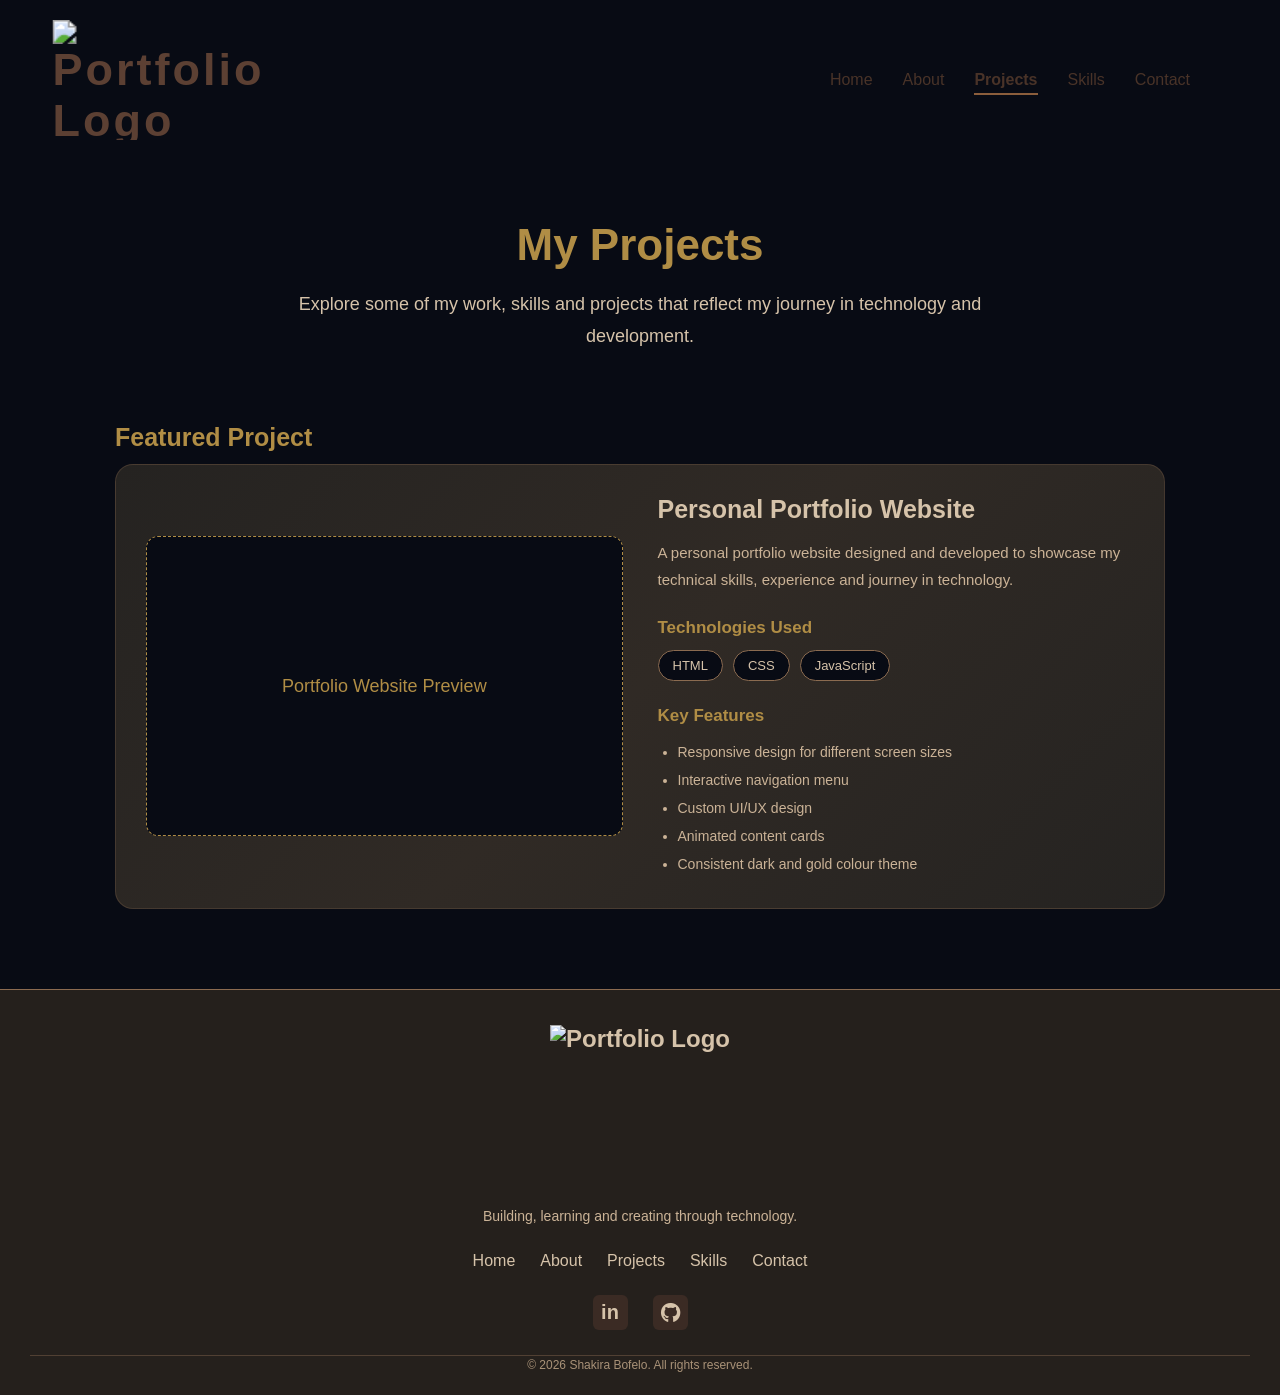
==== projects.html @ a706d474 "Add files via upload" ====
<!DOCTYPE html>
<html lang="en">
<head>
    <meta charset="UTF-8">
    <meta name="viewport" content="width=device-width, initial-scale=1.0">
    <title>Projects | My Portfolio</title>
    <link rel="stylesheet" href="style.css">
    <link rel="stylesheet" href="https://cdnjs.cloudflare.com/ajax/libs/font-awesome/6.5.1/css/all.min.css">
</head>

<body>

    <!-- Navigation -->
  <header class="site-header">

    <nav class="navbar">

      <a href="index.html" class="logo">
        <img src="images/Navy_Blue_Minimalist_Aesthetic_Modern_Elegant_Curved_Text_Brand_Business_Circular_Logo___2_-removebg-preview.png"
             alt="Portfolio Logo">
      </a>

      <button class="menu-toggle" aria-label="Open navigation menu"
              aria-expanded="false">
        <span></span>
        <span></span>
        <span></span>
      </button>

      <ul class="nav-links">
        <li><a href="index.html">Home</a></li>
        <li><a href="about.html">About</a></li>
        <li><a href="projects.html" class="active">Projects</a></li>
        <li><a href="skills.html" >Skills</a></li>
        <li><a href="contact.html">Contact</a></li>
      </ul>

    </nav>

  </header>
    <!-- Main Content -->
    <main>

        <!-- Projects Introduction -->
        <section class="projects-intro">
            <h1>My Projects</h1>
            <p>
                Explore some of my work, skills and projects
                that reflect my journey in technology and development.
            </p>
        </section>

      
<!-- Featured Project -->
<section class="projects-section">

    <h2 class="section-title">Featured Project</h2>

    <div class="project-card project-reveal">

        <div class="project-image">
            <div class="project-placeholder">
                <span>Portfolio Website Preview</span>
            </div>
        </div>

        <div class="project-content">

            <h3>Personal Portfolio Website</h3>

            <p>
                A personal portfolio website designed and developed
                to showcase my technical skills, experience and
                journey in technology.
            </p>

            <h4>Technologies Used</h4>

            <div class="project-tags">
                <span>HTML</span>
                <span>CSS</span>
                <span>JavaScript</span>
            </div>

            <h4>Key Features</h4>

            <ul>
                <li>Responsive design for different screen sizes</li>
                <li>Interactive navigation menu</li>
                <li>Custom UI/UX design</li>
                <li>Animated content cards</li>
                <li>Consistent dark and gold colour theme</li>
            </ul>

        </div>

    </div>

</section>
  
    </main>

    <script src="script.js"></script>
    
 <footer class="site-footer">
      <div class="footer-content">
        <h2 class="footer-logo">
         <img src="images/Navy_Blue_Minimalist_Aesthetic_Modern_Elegant_Curved_Text_Brand_Business_Circular_Logo___2_-removebg-preview.png" 
      alt="Portfolio Logo" class="footer-logo">
        </h2>

        <p>
          Building, learning and creating
          through technology.
        </p>
        <div class="footer-links">
          <a href="index.html">Home</a>
          <a href="about.html" >About</a>
          <a href="projects.html">Projects</a>
          <a href="skills.html">Skills</a>
          <a href="contact.html">Contact</a>
        </div>
        <div class="footer-socials">

    <!-- LinkedIn -->
    <a href="https://www.linkedin.com/in/shakira-bofelo-4127532b2/"
       target="_blank"
       rel="noopener noreferrer"
       aria-label="Visit my LinkedIn profile">

        <span class="linkedin-icon">in</span>
    </a>

    <!-- GitHub -->
    <a href="YOUR_GITHUB_PROFILE_URL"
       target="_blank"
       rel="noopener noreferrer"
       aria-label="Visit my GitHub profile">
       <span class="github-icon">
        <i class="fa-brands fa-github"></i>
  </span>
</a>

</div>
        <div class="footer-bottom">
          <p>
            © 2026 Shakira Bofelo.
            All rights reserved.
          </p>
        </div>
      </div>
    </footer>
</body>
</html>
---- style.css ----
/*Reset default browser spacing */
*{
  margin: 0;
  padding: 0;
  box-sizing: border-box;
}

/*Main website styling */
body{
  background-color: #080b14;
  color: #3b2b24;
  font-family: Arial, sans-serif;
  padding:0;
  min-height:100vh;
  display: flex;
  flex-direction: column;
  margin: 0;
}

.site-header {
  padding:40px;
  box-sizing: border-box;
}

main{
    flex:1;
    padding: 0, 40px;
}

/*Main heading*/
h1 {
  font-size: 42px;
  color: #5c4033;
  margin-bottom: 15px;
}

/*Paragraph*/
p{
  font-size: 18px;
  line-height: 1.6;
}

/*Navigation Bar */
.site-header{
  width:100%;
  margin-bottom: 10px;
}

.navbar{
  max-width: 1100px;
  margin: 0 auto;

  display: flex;
  justify-content: space-between;
  align-items: center;
}

/*website logo*/
.logo{
  font-size: 30px;
  font-weight: bold;
  color: #5c4033;
  text-decoration: none;
  letter-spacing: 2px;
}

.logo {
  display: flex;
  align-items: center;
  text-decoration: none;
}

.logo img {
  width: 150px;
  height: 110px;
  object-fit: contain;
  display: block;
  transform: scale(1.5);
}

/*Navigation Links*/
.nav-links{
  display: flex;
  align-items: center;
  gap: 30px;

  list-style: none;
}

/*Individual links*/
.nav-links a{
  text-decoration: none;
  color:#493328;
  font-size: 16px;
  transition: color 0.3s ease;
}

/*Hover Effect*/
.nav-links a:hover {
  color:#8b5e3c;
}

/*Active Page*/
.nav-links a.active{
  font-weight: bold;
  border-bottom: 2px solid #8b5e3c;
  padding-bottom: 5px;
}

.navbar .logo img {
    width: 150px;
    height: 80px;
    object-fit: contain;
    display: block;
}

/*****Hero Section****/

.hero-section{
  max-width:1100px;
  margin: 0 auto;
  min-height: 70vh;
  display: flex;
  align-items: center;
  justify-content: space-between;
  gap:60px;
}

/*Left Side - Introduction */

.hero-content{
  fleX:1;
}

/*Small greeting */
.greeting{
  font-size:13px;
  letter-spacing: 3px;
  color: #8b5e3c;
  margin-bottom: 20px;
  font-weight: bold;
}

/*Main heading*/
.hero-content h1{
  font-size: 48px;
  color: #493328;
  margin-bottom: 15px;
  line-height: 1.2;
}

/*Highlighted name*/
.highlight{
  color: #8b5e3c;
}

/*Professional title*/
.hero-content h2{
  font-size: 24px;
  color: #5c4033;
  margin-bottom: 20px;
}

/*Description*/
.hero-description{
  font-size: 16px;
  line-height: 1.8;
  color: #493328;
  max-width: 550px;
  margin-bottom: 30px;
}

/*Hero Buttons */

.hero-buttons{
  display: flex;
  gap:15px;
  flex-wrap: wrap;
}

/*Primary Button*/
.btn-primary{
  background-color: #5c4033;
  color: #ffffff;
  padding : 14px 25px;
  text-decoration: none;
  border-radius: 5px;
  font-size: 15px;
  transition: 0.3s ease;
}

/*Secondary button */
.btn-secondary{
  background-color: transparent;
  color:#493328;
  border: 1px solid #5c4033;
  padding: 14px 25px;
  text-decoration: none;
  border-radius: 5px;
  font-size: 15px;
  transition: 0.3s ease;
}

/*Button Hover Effects*/
.btn-primary:hover{
  background-color: #8b5e3c;
  transform: translateY(-3px);
}

.btn-secondary:hover{
  background-color: #5c4033;
  color: white;
  transform: translateY(-3px)
}

/*Right Side- Profile image*/

.hero-image{
  flex: 0 0 360px;
  display: flex;
  justify-content: center;
}

.hero-image img{
  width: 100%;
  height:440px;
  object-fit:cover;
  border-radius: 48% 48% 12% 12%;
}

/*responsive design*/

@media (max-width: 768px) {
  .hero-section{
    flex-direction: column;
    text-align: center;
    gap: 40px;
    padding: 30px 10px;
  }
  .hero-content h1{
    font-size: 36px;
  }
  .hero-content h2{
    font-size: 20px;
  }
  .hero-description{
    margin-left: auto;
    margin-right: auto;
  }
  .hero-buttons{
    justify-content: center;
  }
  .hero-image{
    flex:none;
    width:280px;
  }
  .hero-image img{
    height: 350px;
  }
}

#typing-text{
  color:#8b5e3c;
  font-weight: bold;
}

#typing-text::after {
  content: "|";
  display:inline-block;
  margin-left: 3px;
  animation: blink 0.7s infinite;
}

@keyframes blink{
  0%, 100%{
    opacity:1;
  }
  50%{
    opacity:0;
  }
}

/* Hamburger menu button */
.menu-toggle {
  display: none;
  background: transparent;
  border: none;
  cursor: pointer;
  padding: 8px;
}

.menu-toggle span {
  display: block;
  width: 27px;
  height: 3px;
  background-color: #B08D45;
  margin: 6px 0;
  border-radius: 3px;
  transition: 0.3s ease;
}

/* Hamburger animation */
.menu-toggle.active span:nth-child(1) {
  transform: translateY(9px) rotate(45deg);
}

.menu-toggle.active span:nth-child(2) {
  opacity: 0;
}

.menu-toggle.active span:nth-child(3) {
  transform: translateY(-9px) rotate(-45deg);
}

/*mobile navigation*/

@media(max-width:768px){
  .site-header{
    padding: 25px 18px;
  }
  main{
    padding: 0 18px;
  }
 .navbar {
  flex-direction: row;
  justify-content: space-between;
  position: relative;
}

.menu-toggle {
  display: block;
}

.nav-links {
  display: none;
  position: absolute;
  top: 100%;
  right: 0;
  width: 200px;
  flex-direction: column;
  align-items: center;
  gap: 20px;
  padding: 25px;
  background-color: #25201C;
  border: 1px solid #8B6B50;
  border-radius: 12px;
  z-index: 1000;
}

.nav-links.active {
  display: flex;
}

.nav-links a {
  color: #D6C3AA;
  font-size: 15px;
}
  .site-header{
    margin-bottom: 45px;
  }
}

@media(max-width:480px){
  .nav-links{
    gap:12px;
  }
  .nav-links a{
    font-size: 13px;
  }
  .logo{
    font-size: 26px;
  }
}

/*homepage refinements*/

.hero-section{
  padding-top: 20px;
  padding-bottom: 50px;
}
.hero-content h1{
  letter-spacing: -1.5px;
}
.hero-image img{
  display: block;
  object-position: center;
  transition: transform 0.4s ease;
}
.hero-image img:hover{
  transform: scale(1.02);
}
.btn-primary, 
.btn-secondary{
  display: inline-block;
}
.hero-content{
  min-width: 0;
}

/*animated particle background*/
.hero-section {
  position: relative;
  overflow: hidden;
  isolation: isolate;
}

#particle-canvas{
  position: absolute;
  top: 0;
  left: 0;
  width: 100%;
  height: 100%;
  z-index: -1;
  pointer-events: none;
}

.hero-content,
.hero-image {
  position: relative;
  z-index: 1;
}

/*website footer*/

.site-footer{
  background-color: #25201c;
  color: #d6c3aa;
  width:100%;
  box-sizing: border-box;
  padding: 45px 30px 20px;
  margin-top: auto;
  text-align: center;
  border-top: 1px solid #8b6b50;
  flex-shrink: 0;
}


.footer-logo {
    width: 180px;
    height: 180px;
    object-fit: contain;
    display:block;
  margin: -10px auto 0;
}

.footer-content p{
  color: #cbb397;
  font-size: 14px;
}

.footer-links{
  display: flex;
  justify-content: center;
  flex-wrap: wrap;
  gap: 25px;
  margin: 25px 0;
}

.footer-links a{
  color: #d6c3aa;
  text-decoration: none;
  transition: color 0.3s ease;
}

.footer-links a:hover{
  color: #b08d45;
}

.footer-bottom{
  border-top: 1px solid #514033;
  padding-top: 15px;
  margin-top:25px;
}

.footer-bottom p {
  color: #a99278;
  font-size: 12px;
  margin-top: -15px;
}

.footer-socials {

  display: flex;
  justify-content: center;
  align-items: center;
  gap: 25px;
  margin-top: 25px;
}


.linkedin-icon {
  display: inline-flex;
  align-items: center;
  justify-content: center;
  width: 35px;
  height: 35px;
  background-color: #3b2b24;
  color: #d6c3aa;
  border-radius: 6px;
  font-size: 20px;
  font-weight: bold;
  font-family: Arial, sans-serif;
  transition: 0.3s ease;
}

/* GitHub Icon */
.github-icon {
  display: inline-flex;
  align-items: center;
  justify-content: center;
  width: 35px;
  height: 35px;
  background-color: #3b2b24;
  color: #d6c3aa;
  border-radius: 6px;
  font-size: 20px;
  transition: 0.3s ease;
  box-sizing: border-box;
}

.github-icon i {
  position: relative;
  top: 0;
}

.footer-socials a:hover .github-icon {
  background-color: #b08d45;
  color: white;
  transform: translateY(-3px);
}

.footer-socials a:hover .linkedin-icon {
  background-color: #b08d45;
  color: white;
  transform: translateY(-3px);
}

/*about page*/
.about-section {
  max-width: 1100px;
  margin: 0 auto;
  padding: 70px 30px;
}

.about-intro {
  margin-bottom: -5px;
}

.section-subtitle {
  color: #b08d45;
  font-size: 12px;
  font-weight:bold;
  letter-spacing: 3px;
  margin-bottom: 15px;
}

.about-intro h1{
  color: #b08d45;
  font-size: 44px;
  margin-bottom: 12px;
}

.about-intro > p:last-child {
  color: #d6c3aa;
  font-size: 18px;
}

.about-intro .highlight {
  color: #b08d45;
}

.about-story {
  display: grid;
  grid-template-columns: 1.5fr 0.8fr;
  align-items: center;
  gap: 50px;
  margin-bottom: 65px;
}

.story-text h2 {
color: #b08d45;
font-size: 28px;
margin-bottom: 20px;
}

.story-text p{
  color: #d6c3aa;
  font-size: 16px;
  line-height: 1.9;
  margin-bottom:15px;
}

.story-image {
  display: flex;
  justify-content: flex-end;
  transform: translateY(-95px);
}

.story-image img {
  width:100%;
  max-width: 350px;
  height:360px;
  object-fit: cover;
  border-radius: 30px 30px 30px 30px;
}

.about-cards {
  display: grid;
  grid-template-columns: repeat(3, 1fr);
  gap: 22px;
}

.about-card {
  background: linear-gradient(
    135deg,
    #252321,
    #302a25,
    #252321
  );
  background-size: 200% 200%;
  padding: 28px 23px;
  border-radius: 15px;
  border: 1px solid rgba(203, 179, 151, 0.3);
  transition: transform 0.3s ease, background-color 0.3s ease;
}

.about-card:hover {
  transform: translateY(-5px);
}

.about-card{
  opacity: 0;
  transform: translateY(30px);
  transition: opacity 0.7s ease,
   transform 0.7s ease, 
   box-shadow 0.3s ease,
   background-color 0.3s ease;
}

.about-card.show {
  opacity:1;
  transform: translateY(0);
  animation: cardBackground 8s ease infinite;
}

@keyframes cardBackground {
  0% {
    background-position: 0% 50%;
  }
  50% {
    background-position: 100% 50%;
  }
  100% {
    background-position: 0% 50%;
  }
}

.about-card.show:hover {
  transform: translateY(-8px);
  border-color: #b08d45;
  box-shadow: 0 8px 25px rgba(139, 107, 80, 0.4);
}

.about-card h2 {
  color: #d6c3aa;
  font-size:20px;
  margin-bottom:18px;
}

.about-card p,
.about-card li {
  color: #cbb397;
  font-size: 14px;
  line-height: 1.8;
}

.about-card p{
  margin-bottom: 15px;
}

.about-card ul {
  padding-left: 20px;
}

@media (max-width: 900px) {
  .about-cards {
    grid-template-columns: repeat(2, 1fr);
  }
}

@media (max-width: 768px) {
  .about-story {
    grid-template-columns: 1fr;
    gap: 25px;
  }

  .story-image {
    justify-content: flex-start;
  }

  .story-image img {
    max-width: 240px;
    height:280px;
  }

  .about-intro h1 {
    font-size: 34px;
  }
}

@media (max-width: 550px) {
  .about-cards {
    grid-template-columns: repeat(2, 1fr);
  }

  .about-section {
    padding: 45px 20px;
  }
}

.about-cards{
  display: grid;
  grid-template-columns: repeat(3, minmax(0, 1fr));
  gap: 22px;
  width: 100%;
}

.about-card {
  min-width: 0;
  box-sizing: border-box;
}

.about-card:nth-child(1).show {
  transition-delay: 0s;
}

.about-card:nth-child(2).show {
  transition-delay: 0.2s;
}

.about-card:nth-child(3).show {
  transition-delay: 0.4s;
}

@media (max-width: 600px) {
  .site-footer {
    padding: 30px 15px 20px;
  }
  .footer-logo {
    width: 140px;
    height: 140px;
    margin: -5px auto 0;
  }
  .footer-links{
    gap: 15px;
  }
  .footer-content p{
    font-size: 13px;
  }
}

@media (max-width: 600px){
  .about-story {
    grid-template-columns: 1fr;
    gap: 25px;
  }
  .story-image{
    justify-content: center;
    transform: none;
  }
  .story-image img{
    width: 100%;
    max-width: 280px;
    height: 300px;
  }
  .about-cards {
    grid-template-columns: 1fr;
    gap: 20px;
    margin-top: 30px;
  }
  .about-card h2{
    font-size: 19px;
  }
  .about-card p,
  .about-card li {
    font-size: 14px;
    line-height: 1.8;
  }
  .story-text h2{
    margin-top: 25px;
  }
  .about-intro{
    margin-top: -15px;
  }
}

/* Smaller tablet adjustments - iPad Mini */
@media (min-width: 700px) and (max-width: 800px) {

  .about-story {
    grid-template-columns: 1fr 0.7fr;
    gap: 20px;
  }

  .story-image {
    justify-content: center;
    transform: none;
  }

  .story-image img {
    max-width: 230px;
    height: 290px;
  }

  .story-text p {
    font-size: 15px;
  }

}

/* Skills Page Introduction */
.skills-intro {
  text-align: center;
  margin: 50px auto 70px;
  max-width: 800px;
}

.skills-intro h1 {
  color: #B08D45;
  font-size: 44px;
  margin-bottom: 18px;
}

.skills-intro p {
  color: #D6C3AA;
  font-size: 18px;
  line-height: 1.8;
}

/* Skills Sections */
.skills-section {
  max-width: 1100px;
  width: 100%;
  margin: 0 auto 70px;
  padding: 0 25px;
}

.section-title {
  color: #B08D45;
  font-size: 25px;
  margin-bottom: 12px;
}

.section-subtitle {
  color: #D6C3AA;
  font-size: 16px;
  margin-bottom: 30px;
}

/* Skills Grid */
.skills-grid {
  display: grid;
  grid-template-columns: repeat(3, 1fr);
  gap: 18px;
}


/* Individual Skill Cards */
.skill-card {
  background: linear-gradient(135deg, #252321, #302A25, #252321);
  padding: 20px;
  border-radius: 15px;
  border: 1px solid rgba(139, 107, 80, 0.3);
  min-height: 150px;
  transition: transform 0.3s ease,
              box-shadow 0.3s ease,
              border-color 0.3s ease;
}

/* Skill card reveal animation */
.skill-card {
  opacity: 0;
  transform: translateY(35px);
  transition: opacity 0.7s ease,
              transform 0.7s ease,
              box-shadow 0.3s ease,
              border-color 0.3s ease;
}

.skill-card.show {
  opacity: 1;
  transform: translateY(0);
}

.skill-card h3 {
  color: #D6C3AA;
  font-size: 20px;
  margin-bottom: 12px;
}

.skill-card p {
  color: #CBB397;
  font-size: 14px;
  line-height: 1.8;
}

/* Hover Effect */
.skill-card:hover {
  transform: translateY(-8px);
  border-color: #8B6B50;
  box-shadow: 0 8px 25px rgba(139, 107, 80, 0.3);
}

/* Programming language icons */
.skill-icon {
  width: 45px;
  height: 45px;
  object-fit: contain;
  margin-bottom: 15px;
  transition: transform 0.3s ease;
}

.skill-card:hover .skill-icon {
  transform: scale(1.15);
}

/* Gold AI Brain Icon */
.skills-section .skill-card img[alt="Artificial Intelligence icon"] {
  filter: invert(62%) sepia(35%) saturate(650%) hue-rotate(8deg) brightness(95%);
}


/* Gold icons for UI/UX and Responsive Design */
.gold-skill-icon {
  filter: invert(62%) sepia(35%) saturate(650%)
          hue-rotate(8deg) brightness(95%);
}


/* Skills Page - Tablet Layout */
@media (max-width: 900px) {
  .skills-grid {
    grid-template-columns: repeat(2, minmax(0, 1fr));
  }
}

/* Skills Page - Mobile Layout */
@media (max-width: 600px) {

  .skills-intro {
    margin: 35px auto 50px;
    padding: 0 10px;
  }

  .skills-intro h1 {
    font-size: 32px;
  }

  .skills-intro p {
    font-size: 15px;
  }

  .skills-section {
    padding: 0 10px;
    margin-bottom: 55px;
  }

  .section-title {
    font-size: 22px;
  }

  .section-subtitle {
    font-size: 14px;
  }

  .skills-grid {
    grid-template-columns: 1fr;
    gap: 15px;
  }

  .skill-card {
    padding: 20px;
  }
}


/* Projects Page Introduction */
.projects-intro {
    text-align: center;
    margin: 50px auto 70px;
    max-width: 800px;
    padding: 0 15px;
}

.projects-intro h1 {
    color: #B08D45;
    font-size: 44px;
    margin-bottom: 18px;
}

.projects-intro p {
    color: #D6C3AA;
    font-size: 18px;
    line-height: 1.8;
}

/* Projects Page - Mobile */
@media (max-width: 600px) {
    .projects-intro {
        margin: 35px auto 50px;
    }

    .projects-intro h1 {
        font-size: 32px;
    }

    .projects-intro p {
        font-size: 15px;
    }
}


/* Projects Section */
.projects-section {
    max-width: 1100px;
    width: 100%;
    margin: 0 auto 80px;
    padding: 0 25px;
}

/* Project Card */
.project-card {
    display: grid;
    grid-template-columns: 1fr 1fr;
    gap: 35px;
    align-items: center;
    background: linear-gradient(135deg, #252321, #302A25, #252321);
    padding: 30px;
    border-radius: 18px;
    border: 1px solid rgba(139, 107, 80, 0.3);
    transition: transform 0.3s ease, box-shadow 0.3s ease;
}

.project-card:hover {
    transform: translateY(-6px);
    border-color: #B08D45;
    box-shadow: 0 8px 25px rgba(139, 107, 80, 0.3);
}

/* Project Image Placeholder */
.project-placeholder {
    min-height: 300px;
    display: flex;
    justify-content: center;
    align-items: center;
    background: #080B14;
    border: 1px dashed #B08D45;
    border-radius: 12px;
    color: #B08D45;
    font-size: 18px;
    text-align: center;
}

/* Project Content */
.project-content h3 {
    color: #D6C3AA;
    font-size: 25px;
    margin-bottom: 15px;
}

.project-content p {
    color: #CBB397;
    font-size: 15px;
    line-height: 1.8;
    margin-bottom: 25px;
}

.project-content h4 {
    color: #B08D45;
    font-size: 17px;
    margin-bottom: 12px;
}

.project-tags {
    display: flex;
    flex-wrap: wrap;
    gap: 10px;
    margin-bottom: 25px;
}

.project-tags span {
    background: #080B14;
    color: #D6C3AA;
    border: 1px solid #8B6B50;
    padding: 7px 14px;
    border-radius: 20px;
    font-size: 13px;
}

.project-content ul {
    padding-left: 20px;
    color: #CBB397;
    line-height: 2;
    font-size: 14px;
}


/* Projects Page - Tablet and Mobile */
@media (max-width: 768px) {
    .project-card {
        grid-template-columns: 1fr;
        gap: 25px;
        padding: 22px;
    }

    .project-placeholder {
        min-height: 250px;
    }
}

@media (max-width: 480px) {
    .projects-section {
        padding: 0 10px;
    }

    .project-card {
        padding: 18px;
    }

    .project-content h3 {
        font-size: 21px;
    }

    .project-placeholder {
        min-height: 200px;
    }
}


/* Project Card Reveal Animation */
.project-reveal {
    opacity: 0;
    transform: translateY(35px);
    transition: opacity 0.7s ease, transform 0.7s ease,
                box-shadow 0.3s ease, border-color 0.3s ease;
}

.project-reveal.show {
    opacity: 1;
    transform: translateY(0);
}


/* Contact Page Introduction */
.contact-intro {
    text-align: center;
    margin: 50px auto 70px;
    max-width: 800px;
    padding: 0 15px;
}

.contact-intro h1 {
    color: #B08D45;
    font-size: 44px;
    margin-bottom: 18px;
}

.contact-intro p {
    color: #D6C3AA;
    font-size: 18px;
    line-height: 1.8;
}

/* Contact Page - Mobile */
@media (max-width: 600px) {
    .contact-intro {
        margin: 35px auto 50px;
    }

    .contact-intro h1 {
        font-size: 32px;
    }

    .contact-intro p {
        font-size: 15px;
    }
}


/* Contact Section - Single Card */
.contact-section {
    max-width: 1000px;
    width: 100%;
    margin: 0 auto 80px;
    padding: 35px;

    display: grid;
    grid-template-columns: 0.85fr 1.15fr;
    gap: 40px;
    align-items: start;

    background: linear-gradient(135deg, #252321, #302A25, #252321);
    border-radius: 18px;
    border: 1px solid rgba(139, 107, 80, 0.3);
}

/* Remove Separate Card Styling */
.contact-info,
.contact-form-container {
    background: transparent;
    padding: 0;
    border: none;
}

.contact-info h2,
.contact-form-container h2 {
    color: #B08D45;
    font-size: 25px;
    margin-bottom: 20px;
}

.contact-info > p {
    color: #CBB397;
    font-size: 15px;
    line-height: 1.8;
    margin-bottom: 30px;
}

/* Contact Details */
.contact-detail {
    margin-bottom: 25px;
}

.contact-detail h3 {
    color: #D6C3AA;
    font-size: 17px;
    margin-bottom: 8px;
}

.contact-detail p {
    color: #CBB397;
    font-size: 14px;
    line-height: 1.7;
}

/* Contact Form */
.contact-form {
    display: flex;
    flex-direction: column;
}

.contact-form label {
    color: #D6C3AA;
    font-size: 14px;
    margin-bottom: 8px;
}

.contact-form input,
.contact-form textarea {
    width: 100%;
    padding: 13px;
    margin-bottom: 20px;
    background-color: #080B14;
    border: 1px solid #514033;
    border-radius: 8px;
    color: #D6C3AA;
    font-family: Arial, sans-serif;
    font-size: 14px;
    outline: none;
    transition: border-color 0.3s ease, box-shadow 0.3s ease;
}

.contact-form input:focus,
.contact-form textarea:focus {
    border-color: #B08D45;
    box-shadow: 0 0 10px rgba(176, 141, 69, 0.2);
}

.contact-form textarea {
    resize: vertical;
}

.contact-form button {
    background-color: #B08D45;
    color: #080B14;
    border: none;
    padding: 13px 20px;
    border-radius: 8px;
    font-size: 15px;
    font-weight: bold;
    cursor: pointer;
    transition: background-color 0.3s ease, transform 0.3s ease;
}

.contact-form button:hover {
    background-color: #D6C3AA;
    transform: translateY(-3px);
}

/* Contact Page - Responsive */
@media (max-width: 768px) {
    .contact-section {
        grid-template-columns: 1fr;
        gap: 35px;
        padding: 28px;
    }
}

@media (max-width: 480px) {
    .contact-section {
        padding: 22px;
    }

    .contact-info h2,
    .contact-form-container h2 {
        font-size: 22px;
    }
}

#form-status {
    color: #B08D45;
    font-size: 14px;
    font-weight: 600;
    margin-top: 15px;
    line-height: 1.6;
}

.contact-detail a {
    color: #B08D45;
    text-decoration: none;
    transition: color 0.3s ease;
}

.contact-detail a:hover {
    color: #D6C3AA;
    text-decoration: underline;
}
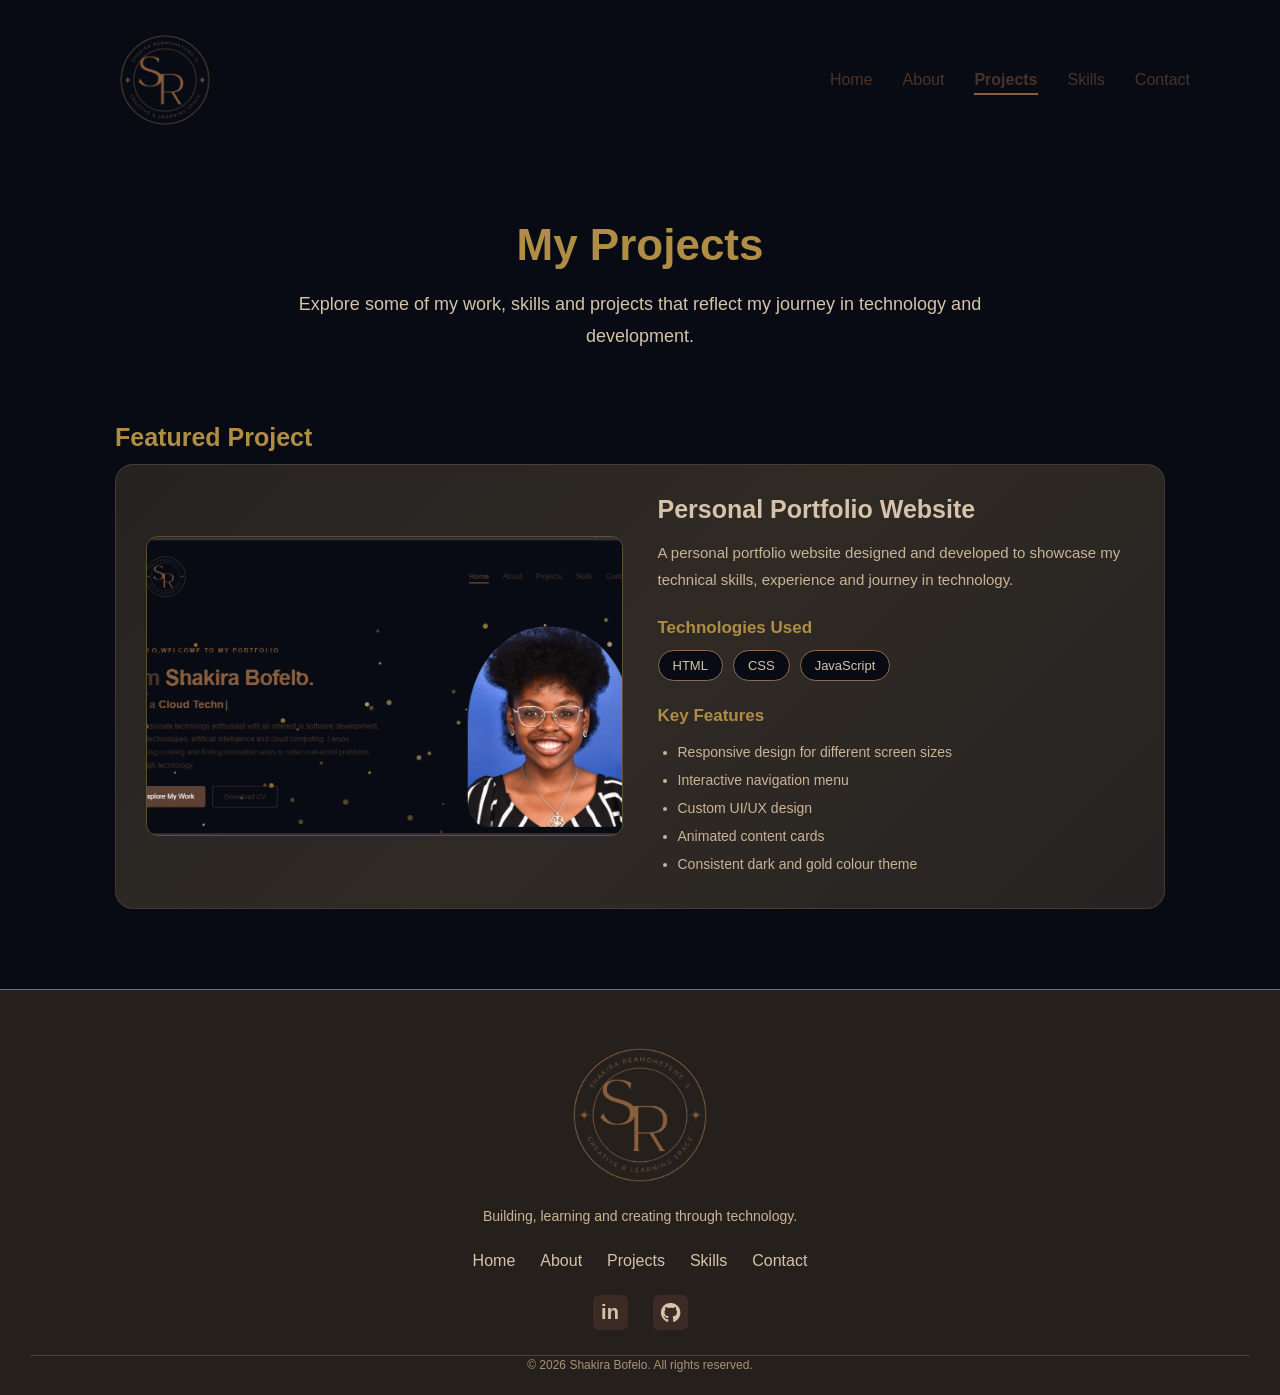
==== commit 2e0f4b41: "Add files via upload" ====
--- a/projects.html
+++ b/projects.html
@@ -60,9 +60,8 @@
     <div class="project-card project-reveal">
 
         <div class="project-image">
-            <div class="project-placeholder">
-                <span>Portfolio Website Preview</span>
-            </div>
+            <img src="images/portfolio-homepage.png"
+            alt="Preview of my personal portfolio website">
         </div>
 
         <div class="project-content">
--- a/style.css
+++ b/style.css
@@ -1061,6 +1061,20 @@
     text-align: center;
 }
 
+.project-image img {
+    width: 100%;
+    height: 300px;
+    object-fit: cover;
+    display: block;
+    border-radius: 12px;
+    border: 1px solid rgba(176, 141, 69, 0.4);
+    transition: transform 0.3s ease;
+}
+
+.project-image img:hover {
+    transform: scale(1.02);
+}
+
 /* Project Content */
 .project-content h3 {
     color: #D6C3AA;
@@ -1107,6 +1121,9 @@
 
 /* Projects Page - Tablet and Mobile */
 @media (max-width: 768px) {
+  .project-image img{
+    height:250
+  }
     .project-card {
         grid-template-columns: 1fr;
         gap: 25px;
@@ -1119,6 +1136,9 @@
 }
 
 @media (max-width: 480px) {
+  .projects-image img{
+    height:200px;
+  }
     .projects-section {
         padding: 0 10px;
     }
